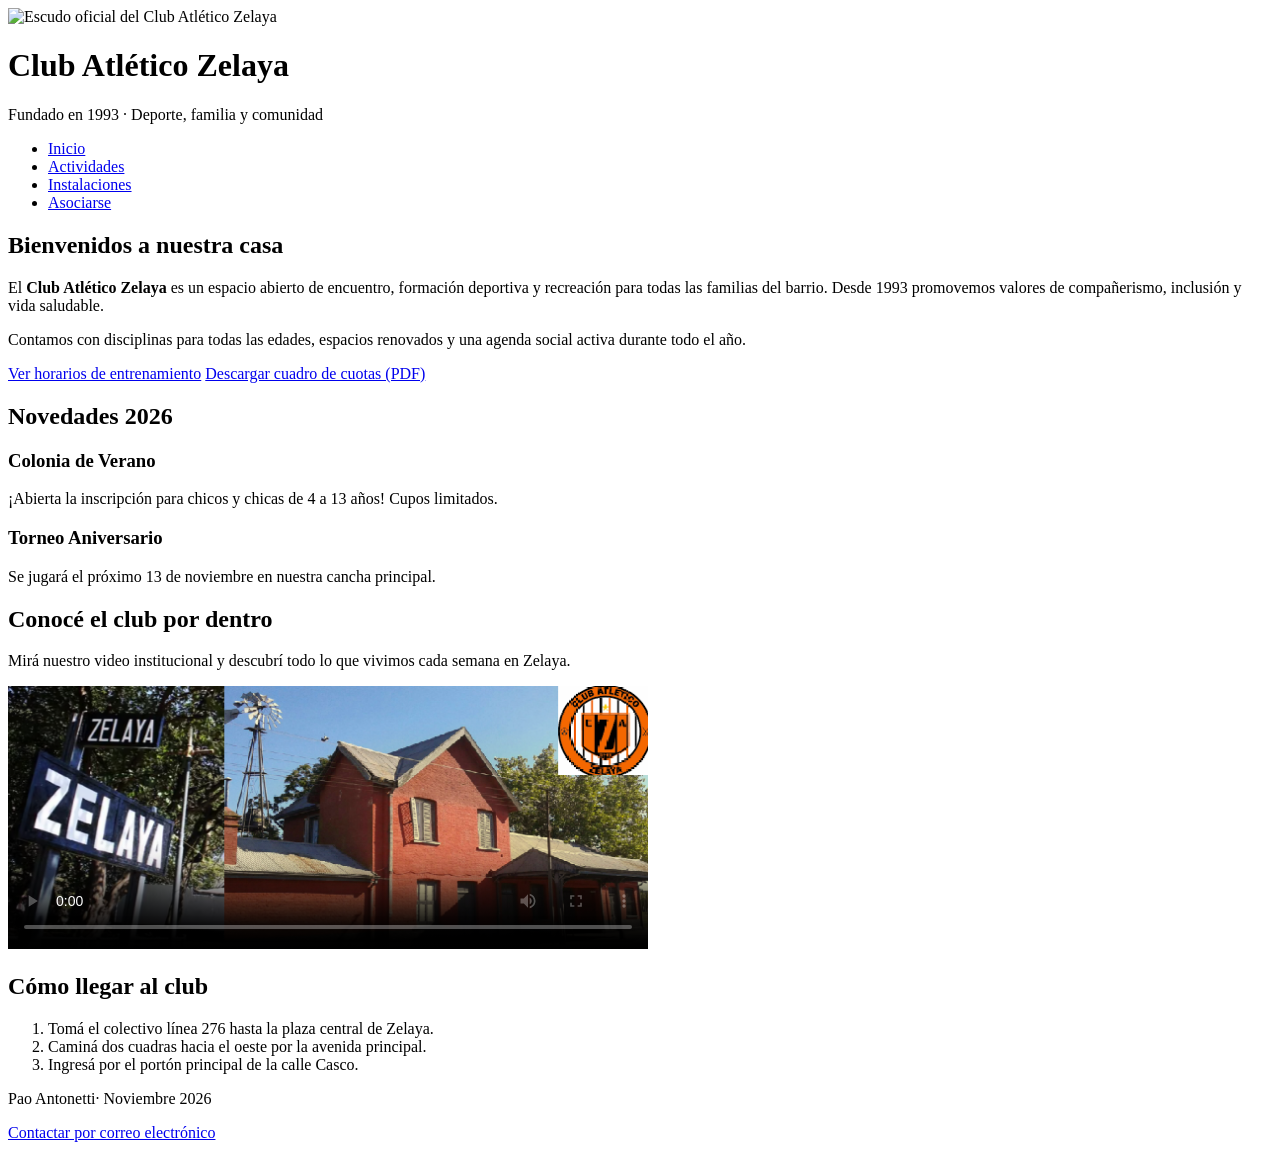
==== index.html @ 8a012a64 "Add files via upload" ====
<!DOCTYPE html>
<html lang="es">
<head>
  <meta charset="UTF-8">
  <meta name="viewport" content="width=device-width, initial-scale=1.0">
  <title>Club Atlético Zelaya | Inicio</title>
  <link rel="stylesheet" href="css/estilos.css">
</head>
<body>

  <header class="cabecera">
    <img src="img/logo.png" alt="Escudo oficial del Club Atlético Zelaya" class="logo-club">
    <div>
      <h1>Club Atlético Zelaya</h1>
      <p class="subtitulo-club">Fundado en 1993 · Deporte, familia y comunidad</p>
    </div>
  </header>

  <nav class="menu">
    <ul>
      <li><a href="index.html" class="activo">Inicio</a></li>
      <li><a href="actividades.html">Actividades</a></li>
      <li><a href="instalaciones.html">Instalaciones</a></li>
      <li><a href="asociarse.html">Asociarse</a></li>
    </ul>
  </nav>

  <main>
    <div class="contenedor-principal">
      <section id="presentacion" class="bloque-contenido">
        <h2>Bienvenidos a nuestra casa</h2>
        <p>El <strong>Club Atlético Zelaya</strong> es un espacio abierto de encuentro, formación deportiva y recreación para todas las familias del barrio. Desde <span class="destacado">1993</span> promovemos valores de compañerismo, inclusión y vida saludable.</p>
        <p>Contamos con disciplinas para todas las edades, espacios renovados y una agenda social activa durante todo el año.</p>
        
        <div class="acciones-rapidas">
          <a href="actividades.html#horarios" class="boton-principal">Ver horarios de entrenamiento</a>
          <a href="Docs/Cuadro-de-Cuotas-2026-Club-Atlético-Zelaya.pdf" target="_blank" rel="noopener" class="boton-secundario">Descargar cuadro de cuotas (PDF)</a>
        </div>
      </section>

      <aside class="panel-lateral">
        <h2>Novedades 2026</h2>
        <article class="noticia-breve">
          <h3>Colonia de Verano</h3>
          <p>¡Abierta la inscripción para chicos y chicas de 4 a 13 años! Cupos limitados.</p>
        </article>
        <article class="noticia-breve">
          <h3>Torneo Aniversario</h3>
          <p>Se jugará el próximo <span class="destacado">13 de noviembre</span> en nuestra cancha principal.</p>
        </article>
      </aside>
    </div>

    <section class="bloque-contenido">
      <h2>Conocé el club por dentro</h2>
      <p>Mirá nuestro video institucional y descubrí todo lo que vivimos cada semana en Zelaya.</p>
      
      <div class="contenedor-multimedia">
        <video src="Video/CAZ.mp4" poster="Img/portada.png" controls width="640">
        </video>
      </div>
    </section>

    <section class="bloque-contenido">
      <h2>Cómo llegar al club</h2>
      <ol class="lista-pasos">
        <li>Tomá el colectivo línea 276 hasta la plaza central de Zelaya.</li>
        <li>Caminá dos cuadras hacia el oeste por la avenida principal.</li>
        <li>Ingresá por el portón principal de la calle Casco.</li>
      </ol>
    </section>
  </main>

  <footer class="pie-pagina">
    <p>Pao Antonetti· Noviembre 2026</p>
    <p><a href="mailto:secretaria@clubzelaya.org.ar?subject=Consulta%20desde%20el%20sitio&body=Hola,%20quisiera%20recibir%20información%20sobre...">Contactar por correo electrónico</a></p>
  </footer>

</body>
</html>
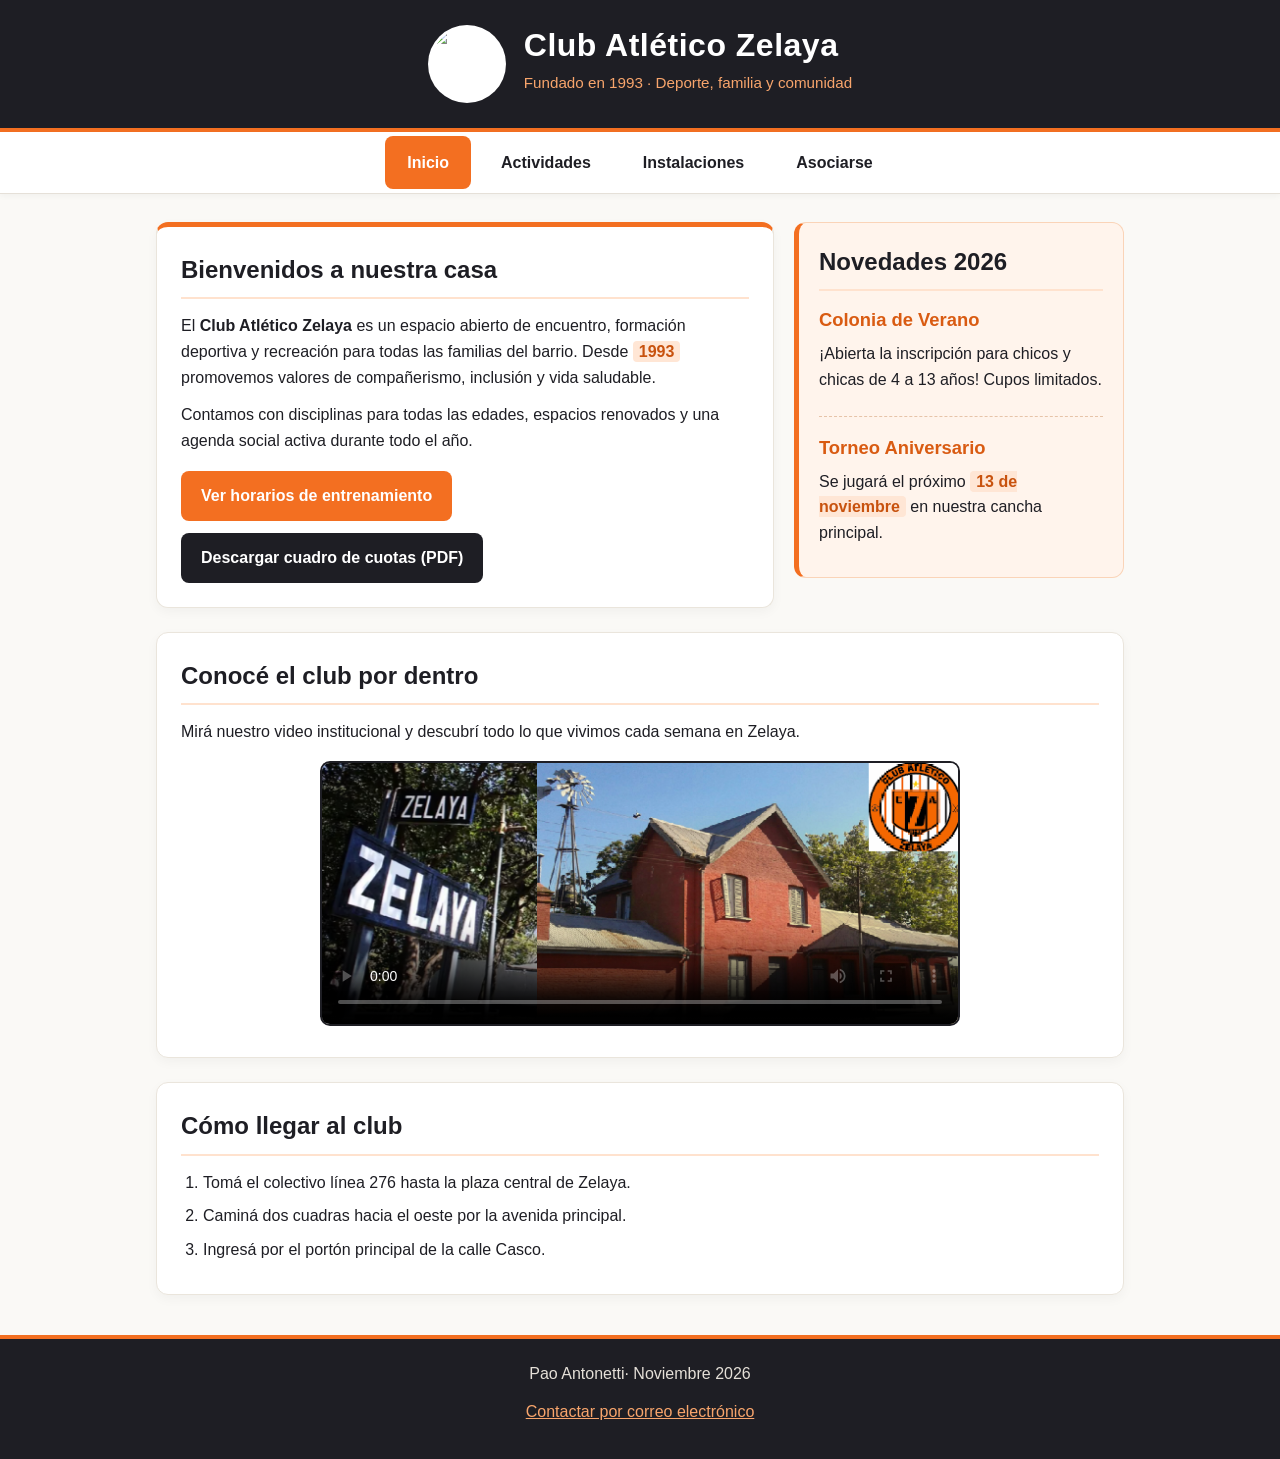
==== commit 1cd904e0: "Add files via upload" ====
--- a/index.html
+++ b/index.html
@@ -4,7 +4,7 @@
   <meta charset="UTF-8">
   <meta name="viewport" content="width=device-width, initial-scale=1.0">
   <title>Club Atlético Zelaya | Inicio</title>
-  <link rel="stylesheet" href="css/estilos.css">
+  <link rel="stylesheet" href="estilos.css">
 </head>
 <body>
 
--- a/estilos.css
+++ b/estilos.css
@@ -0,0 +1,486 @@
+/* =========================================
+   1. SELECTOR UNIVERSAL Y VARIABLES DE COLOR
+   ========================================= */
+* {
+  margin: 0;
+  padding: 0;
+  box-sizing: border-box;
+}
+
+body {
+  font-family: 'Segoe UI', Tahoma, Geneva, Verdana, sans-serif;
+  background-color: #FAF9F6; /* Blanco cálido amigable */
+  color: #1E1E24;            /* Negro carbón suave para lectura cómoda */
+  line-height: 1.6;
+}
+
+/* Imágenes fluidas para comportamiento responsive */
+img {
+  max-width: 100%;
+  height: auto;
+  display: block;
+}
+
+/* =========================================
+   2. CABECERA Y NAVEGACIÓN
+   ========================================= */
+.cabecera {
+  background-color: #1E1E24;
+  color: #FFFFFF;
+  padding: 20px 16px;
+  display: flex;
+  align-items: center;
+  justify-content: center;
+  gap: 18px;
+  border-bottom: 4px solid #F36F21; /* Naranja institucional */
+}
+
+.logo-club {
+  width: 78px;
+  height: 78px;
+  border-radius: 50%;
+  background-color: #FFFFFF;
+  padding: 3px;
+}
+
+.cabecera h1 {
+  font-size: 2rem;
+  letter-spacing: 0.5px;
+  color: #FFFFFF;
+}
+
+.subtitulo-club {
+  font-size: 0.95rem;
+  color: #F8A56C;
+}
+
+.menu {
+  background-color: #FFFFFF;
+  border-bottom: 1px solid #E5E0D8;
+  box-shadow: 0 2px 6px rgba(0, 0, 0, 0.04);
+}
+
+.menu ul {
+  list-style: none;
+  display: flex;
+  justify-content: center;
+  gap: 8px;
+}
+
+.menu a {
+  display: block;
+  padding: 14px 22px;
+  text-decoration: none;
+  font-weight: 600;
+  border-radius: 8px;
+  margin: 4px 0;
+}
+
+/* Pseudo-clases de enlace en orden LoVe HAte */
+a:link {
+  color: #1E1E24;
+}
+
+a:visited {
+  color: #3A3A44;
+}
+
+a:hover {
+  color: #F36F21;
+  text-decoration: underline;
+}
+
+a:active {
+  color: #C8520E;
+}
+
+/* Estilo específico para los enlaces del menú */
+.menu a:link,
+.menu a:visited {
+  color: #1E1E24;
+}
+
+.menu a:hover {
+  background-color: #FFF2E8;
+  color: #F36F21;
+  text-decoration: none;
+}
+
+.menu a.activo {
+  background-color: #F36F21;
+  color: #FFFFFF;
+}
+
+/* =========================================
+   3. CONTENIDO PRINCIPAL Y BLOQUES
+   ========================================= */
+main {
+  max-width: 1000px;
+  margin: 28px auto;
+  padding: 0 16px;
+}
+
+.contenedor-principal {
+  display: flex;
+  gap: 20px;
+  align-items: flex-start;
+  margin-bottom: 24px;
+}
+
+.contenedor-principal .bloque-contenido {
+  flex: 2;
+  margin-bottom: 0;
+}
+
+.panel-lateral {
+  flex: 1;
+  background-color: #FFF4EC;
+  border: 1px solid #FAD4B8;
+  border-left: 5px solid #F36F21;
+  border-radius: 12px;
+  padding: 20px;
+}
+
+.bloque-contenido {
+  background-color: #FFFFFF;
+  border: 1px solid #EAE5DC;
+  border-radius: 12px;
+  padding: 24px;
+  margin-bottom: 24px;
+  box-shadow: 0 4px 12px rgba(30, 30, 36, 0.04);
+}
+
+#presentacion {
+  border-top: 5px solid #F36F21;
+}
+
+h2 {
+  color: #1E1E24;
+  font-size: 1.5rem;
+  margin-bottom: 14px;
+  padding-bottom: 8px;
+  border-bottom: 2px solid #FFE2CE;
+}
+
+h3 {
+  color: #D95B12;
+  font-size: 1.15rem;
+  margin-bottom: 6px;
+}
+
+p {
+  margin-bottom: 12px;
+}
+
+.destacado {
+  background-color: #FFE6D5;
+  color: #C8520E;
+  font-weight: 700;
+  padding: 2px 6px;
+  border-radius: 4px;
+}
+
+.noticia-breve {
+  margin-bottom: 16px;
+  padding-bottom: 12px;
+  border-bottom: 1px dashed #E6C3A8;
+}
+
+.noticia-breve:last-child {
+  margin-bottom: 0;
+  padding-bottom: 0;
+  border-bottom: none;
+}
+
+/* =========================================
+   4. BOTONES, LISTAS Y MULTIMEDIA
+   ========================================= */
+.acciones-rapidas {
+  display: flex;
+  flex-wrap: wrap;
+  gap: 12px;
+  margin-top: 18px;
+}
+
+.boton-principal,
+.boton-secundario {
+  display: inline-block;
+  padding: 12px 20px;
+  border-radius: 8px;
+  font-weight: 600;
+  text-decoration: none;
+  cursor: pointer;
+  border: none;
+  font-size: 1rem;
+}
+
+.boton-principal:link,
+.boton-principal:visited,
+button.boton-principal {
+  background-color: #F36F21;
+  color: #FFFFFF;
+}
+
+.boton-principal:hover,
+button.boton-principal:hover {
+  background-color: #D95B12;
+  color: #FFFFFF;
+  text-decoration: none;
+}
+
+.boton-secundario:link,
+.boton-secundario:visited {
+  background-color: #1E1E24;
+  color: #FFFFFF;
+}
+
+.boton-secundario:hover {
+  background-color: #34343E;
+  color: #FFFFFF;
+  text-decoration: none;
+}
+
+.contenedor-multimedia {
+  margin-top: 16px;
+  text-align: center;
+}
+
+video {
+  max-width: 100%;
+  height: auto;
+  border-radius: 10px;
+  border: 2px solid #1E1E24;
+}
+
+.lista-pasos,
+.lista-servicios {
+  padding-left: 22px;
+}
+
+.lista-pasos li,
+.lista-servicios li {
+  margin-bottom: 8px;
+}
+
+/* =========================================
+   5. GALERÍA DE TARJETAS Y TABLAS
+   ========================================= */
+.galeria {
+  display: flex;
+  flex-wrap: wrap;
+  gap: 18px;
+  margin-top: 16px;
+}
+
+.tarjeta {
+  width: 31.3%;
+  background-color: #FAF9F6;
+  border: 1px solid #E5DFD5;
+  border-radius: 10px;
+  padding: 14px;
+}
+
+.tarjeta img {
+  border-radius: 8px;
+  margin-bottom: 10px;
+  width: 100%;
+  height: 180px;
+  object-fit: cover;
+}
+
+figcaption {
+  font-size: 0.92rem;
+  color: #4A4A55;
+}
+
+table {
+  border-collapse: collapse;
+  width: 100%;
+  margin-top: 16px;
+  background-color: #FFFFFF;
+}
+
+caption {
+  font-weight: 700;
+  margin-bottom: 10px;
+  color: #1E1E24;
+  text-align: left;
+}
+
+th,
+td {
+  border: 1px solid #DFD7C8;
+  padding: 12px;
+  text-align: left;
+}
+
+th {
+  background-color: #1E1E24;
+  color: #FFFFFF;
+}
+
+tr:nth-child(even) {
+  background-color: #FFF9F4;
+}
+
+/* =========================================
+   6. FORMULARIO DE SOCIO
+   ========================================= */
+.formulario-socio {
+  margin-top: 18px;
+}
+
+.campo-formulario {
+  margin-bottom: 16px;
+}
+
+.fila-campos {
+  display: flex;
+  gap: 16px;
+}
+
+.fila-campos .campo-formulario {
+  flex: 1;
+}
+
+label {
+  display: block;
+  font-weight: 600;
+  margin-bottom: 6px;
+  color: #1E1E24;
+}
+
+input[type="text"],
+input[type="number"],
+input[type="email"],
+input[type="tel"],
+input[type="date"],
+select,
+textarea {
+  width: 100%;
+  padding: 10px 12px;
+  border: 1px solid #CFC8BC;
+  border-radius: 8px;
+  font-family: inherit;
+  font-size: 1rem;
+  background-color: #FAF9F6;
+}
+
+input:focus,
+select:focus,
+textarea:focus {
+  outline: none;
+  border-color: #F36F21;
+  background-color: #FFFFFF;
+}
+
+.titulo-grupo {
+  font-weight: 600;
+  margin-bottom: 6px;
+}
+
+.opciones-linea {
+  display: flex;
+  align-items: center;
+  gap: 12px;
+}
+
+.opciones-linea label {
+  display: inline;
+  font-weight: 400;
+  margin-bottom: 0;
+  margin-right: 12px;
+}
+
+.campo-checkbox {
+  display: flex;
+  align-items: center;
+  gap: 8px;
+  margin-bottom: 20px;
+}
+
+.campo-checkbox label {
+  margin-bottom: 0;
+  font-weight: 400;
+}
+
+/* =========================================
+   7. PIE DE PÁGINA
+   ========================================= */
+.pie-pagina {
+  background-color: #1E1E24;
+  color: #E5E0D8;
+  text-align: center;
+  padding: 22px 16px;
+  margin-top: 40px;
+  border-top: 4px solid #F36F21;
+}
+
+.pie-pagina a:link,
+.pie-pagina a:visited {
+  color: #F8A56C;
+}
+
+.pie-pagina a:hover {
+  color: #FFFFFF;
+}
+
+/* =========================================
+   8. MEDIA QUERIES (SIEMPRE AL FINAL DEL CSS)
+   ========================================= */
+
+/* Tablets y pantallas medianas (hasta 768px) */
+@media (max-width: 768px) {
+  .contenedor-principal {
+    flex-direction: column;
+  }
+
+  .panel-lateral {
+    width: 100%;
+  }
+
+  .tarjeta {
+    width: 48%;
+  }
+
+  .fila-campos {
+    flex-direction: column;
+    gap: 0;
+  }
+}
+
+/* Celulares (hasta 480px) */
+@media (max-width: 480px) {
+  .cabecera {
+    flex-direction: column;
+    text-align: center;
+  }
+
+  .cabecera h1 {
+    font-size: 1.5rem;
+  }
+
+  .menu ul {
+    flex-direction: column;
+    padding: 8px;
+  }
+
+  .menu a {
+    text-align: center;
+    padding: 12px;
+  }
+
+  .tarjeta {
+    width: 100%;
+  }
+
+  table {
+    font-size: 0.85rem;
+  }
+
+  th,
+  td {
+    padding: 8px 6px;
+  }
+}
+
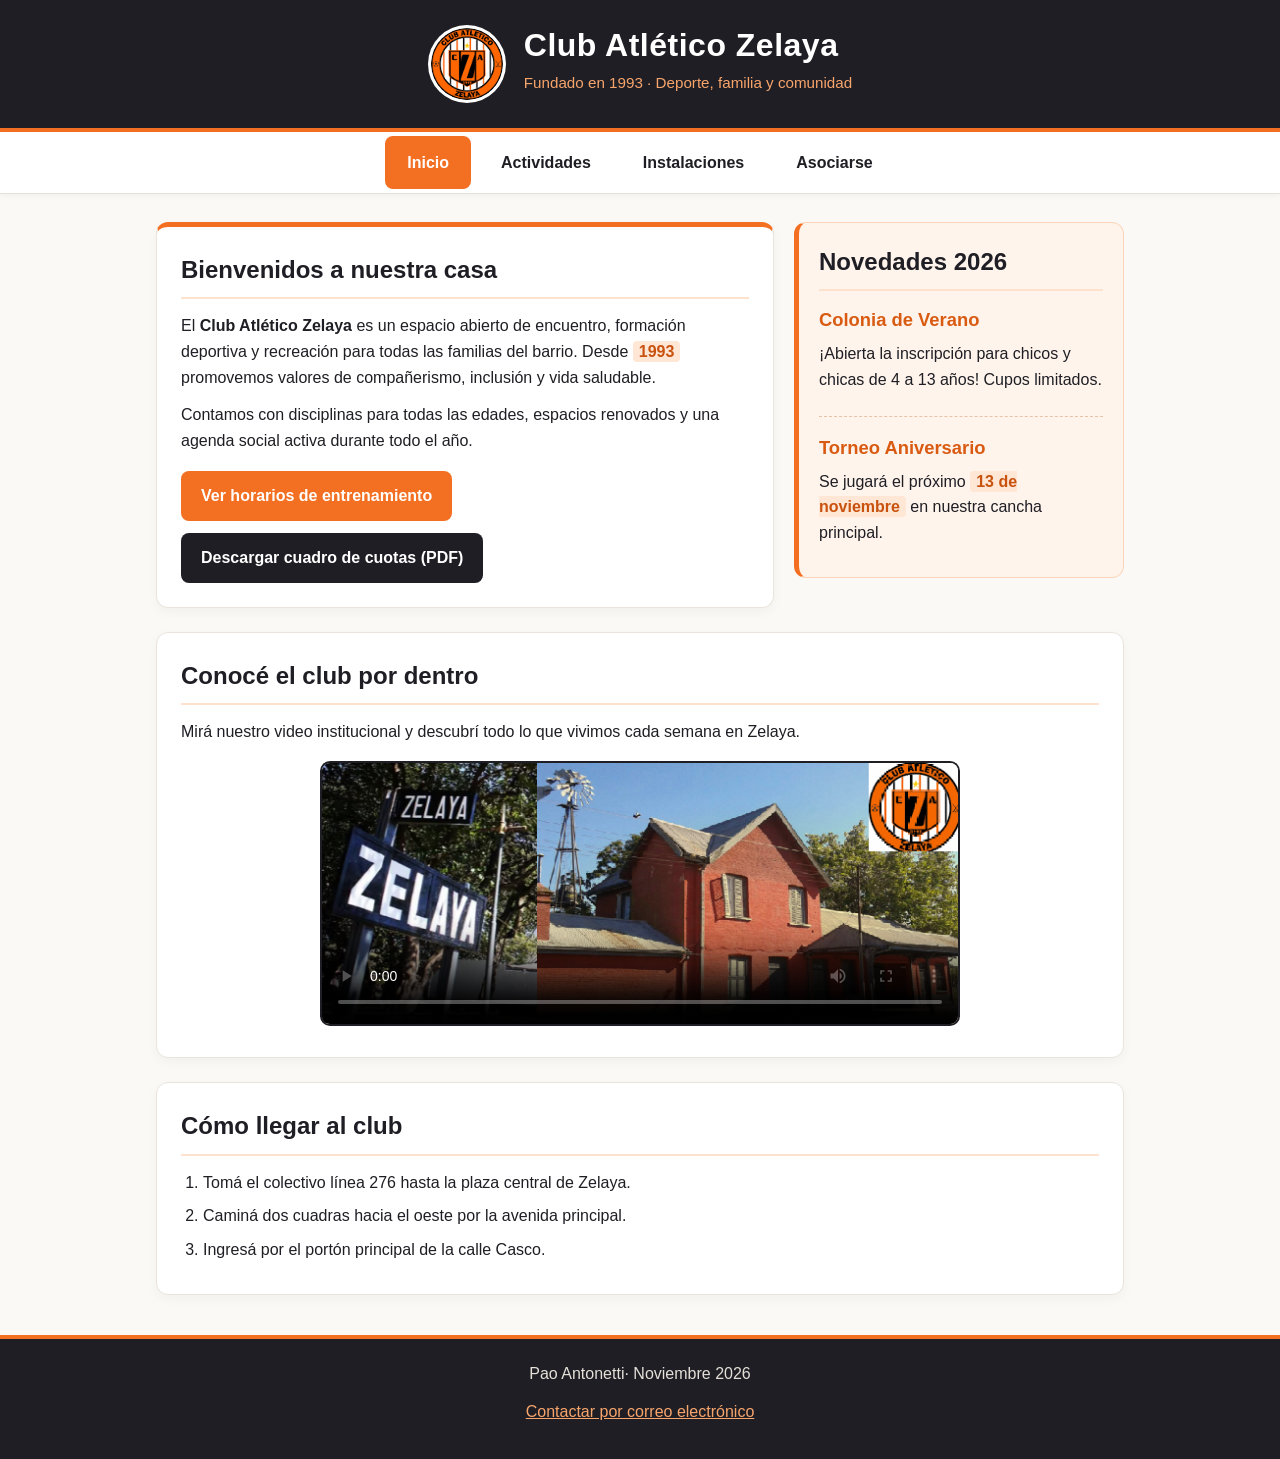
==== commit f7c60db9: "Fix HTML structure and update logo image path" ====
--- a/index.html
+++ b/index.html
@@ -9,7 +9,7 @@
 <body>
 
   <header class="cabecera">
-    <img src="img/logo.png" alt="Escudo oficial del Club Atlético Zelaya" class="logo-club">
+    <img src="Img/Logo.png" alt="Escudo oficial del Club Atlético Zelaya" class="logo-club">
     <div>
       <h1>Club Atlético Zelaya</h1>
       <p class="subtitulo-club">Fundado en 1993 · Deporte, familia y comunidad</p>
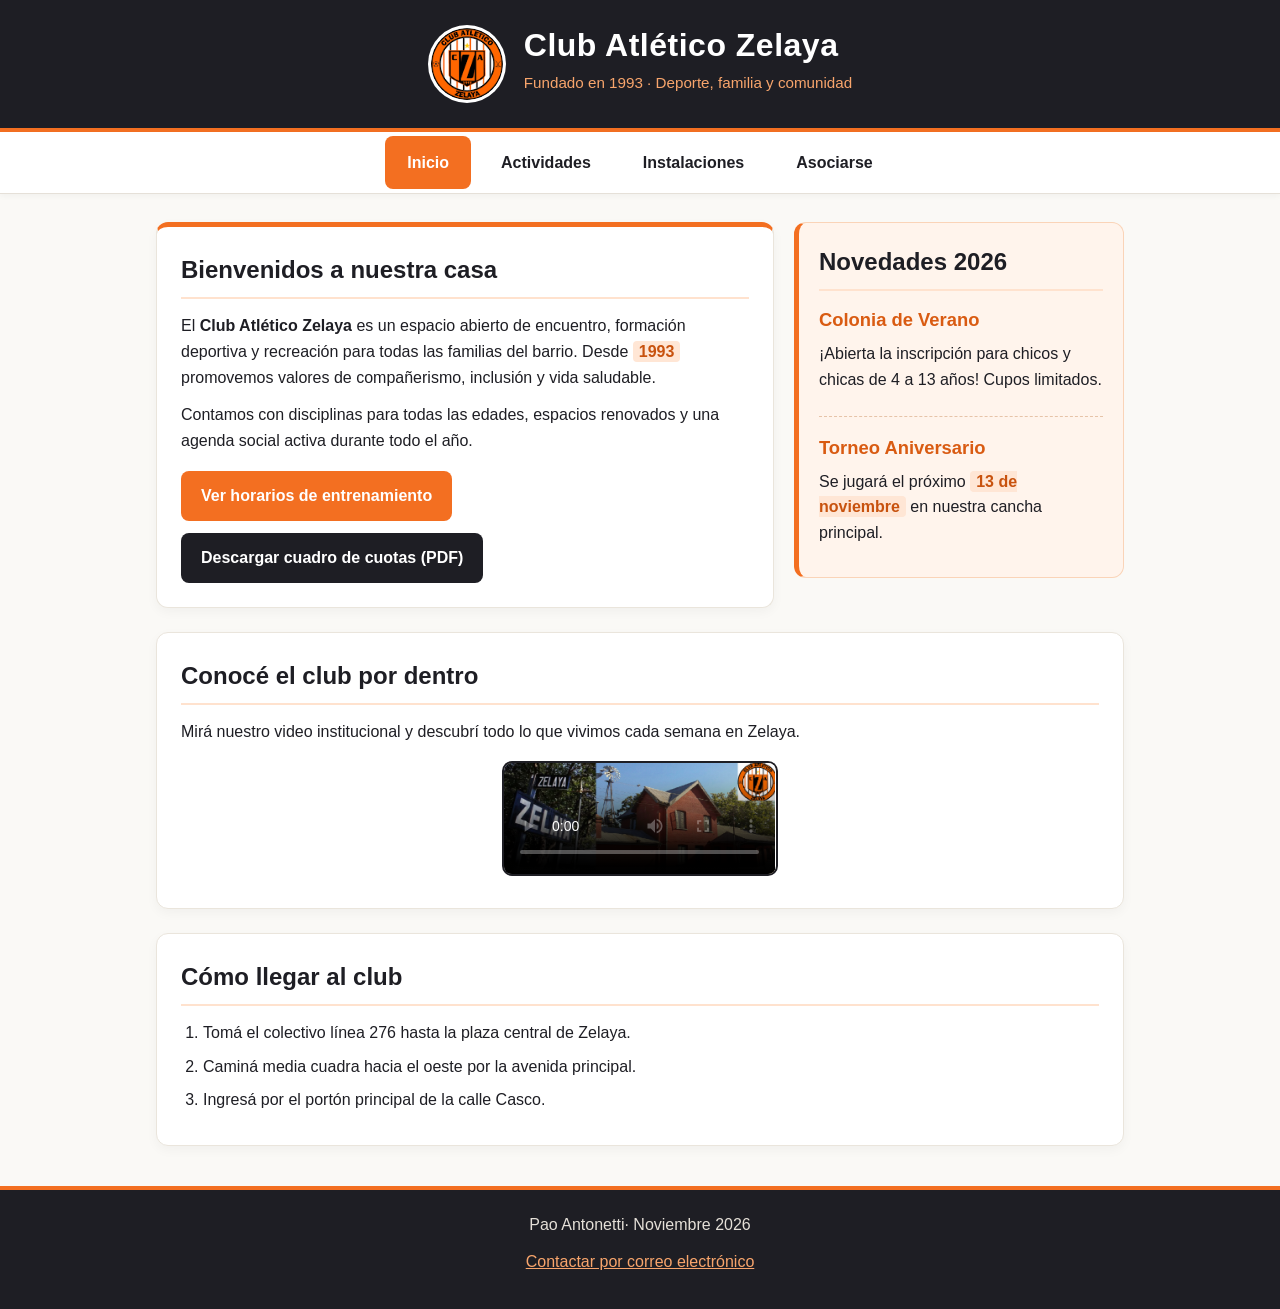
==== commit 43494197: "Fix HTML encoding issues in index.html" ====
--- a/index.html
+++ b/index.html
@@ -65,7 +65,7 @@
       <h2>Cómo llegar al club</h2>
       <ol class="lista-pasos">
         <li>Tomá el colectivo línea 276 hasta la plaza central de Zelaya.</li>
-        <li>Caminá dos cuadras hacia el oeste por la avenida principal.</li>
+        <li>Caminá media cuadra hacia el oeste por la avenida principal.</li>
         <li>Ingresá por el portón principal de la calle Casco.</li>
       </ol>
     </section>
--- a/estilos.css
+++ b/estilos.css
@@ -246,7 +246,7 @@
 }
 
 video {
-  max-width: 100%;
+  max-width: 30%;
   height: auto;
   border-radius: 10px;
   border: 2px solid #1E1E24;
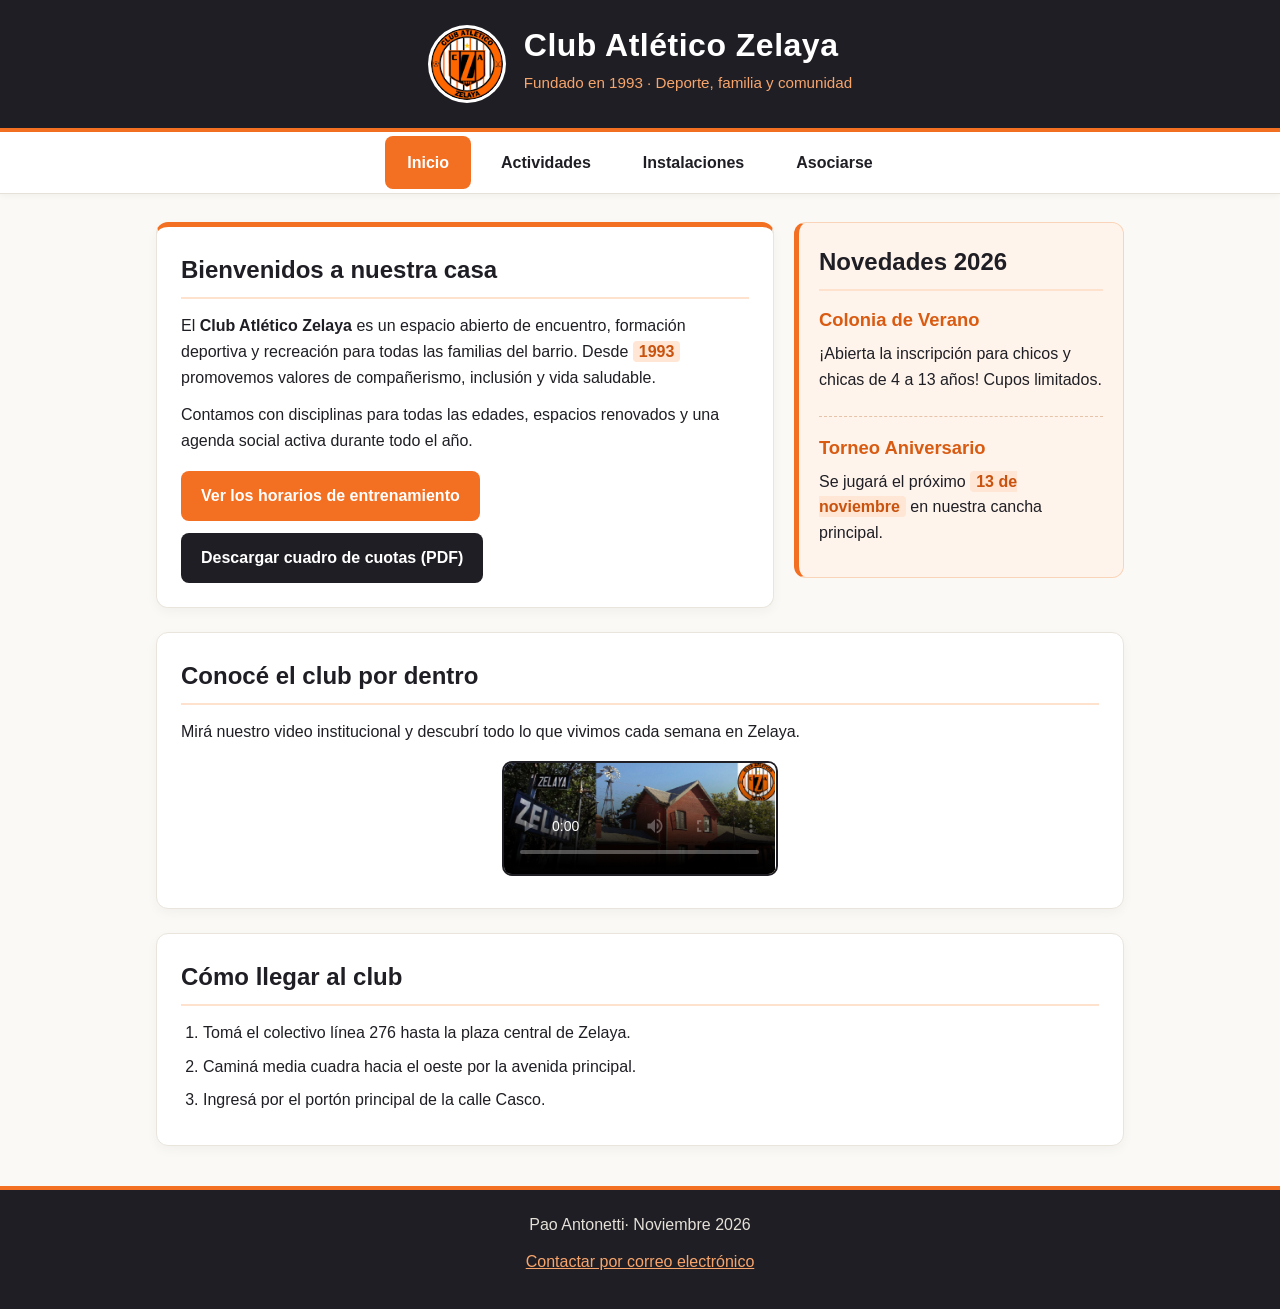
==== commit c3a87103: "Fix HTML entity encoding in index.html" ====
--- a/index.html
+++ b/index.html
@@ -33,7 +33,7 @@
         <p>Contamos con disciplinas para todas las edades, espacios renovados y una agenda social activa durante todo el año.</p>
         
         <div class="acciones-rapidas">
-          <a href="actividades.html#horarios" class="boton-principal">Ver horarios de entrenamiento</a>
+          <a href="actividades.html#horarios" class="boton-principal">Ver los horarios de entrenamiento</a>
           <a href="Docs/Cuadro-de-Cuotas-2026-Club-Atlético-Zelaya.pdf" target="_blank" rel="noopener" class="boton-secundario">Descargar cuadro de cuotas (PDF)</a>
         </div>
       </section>
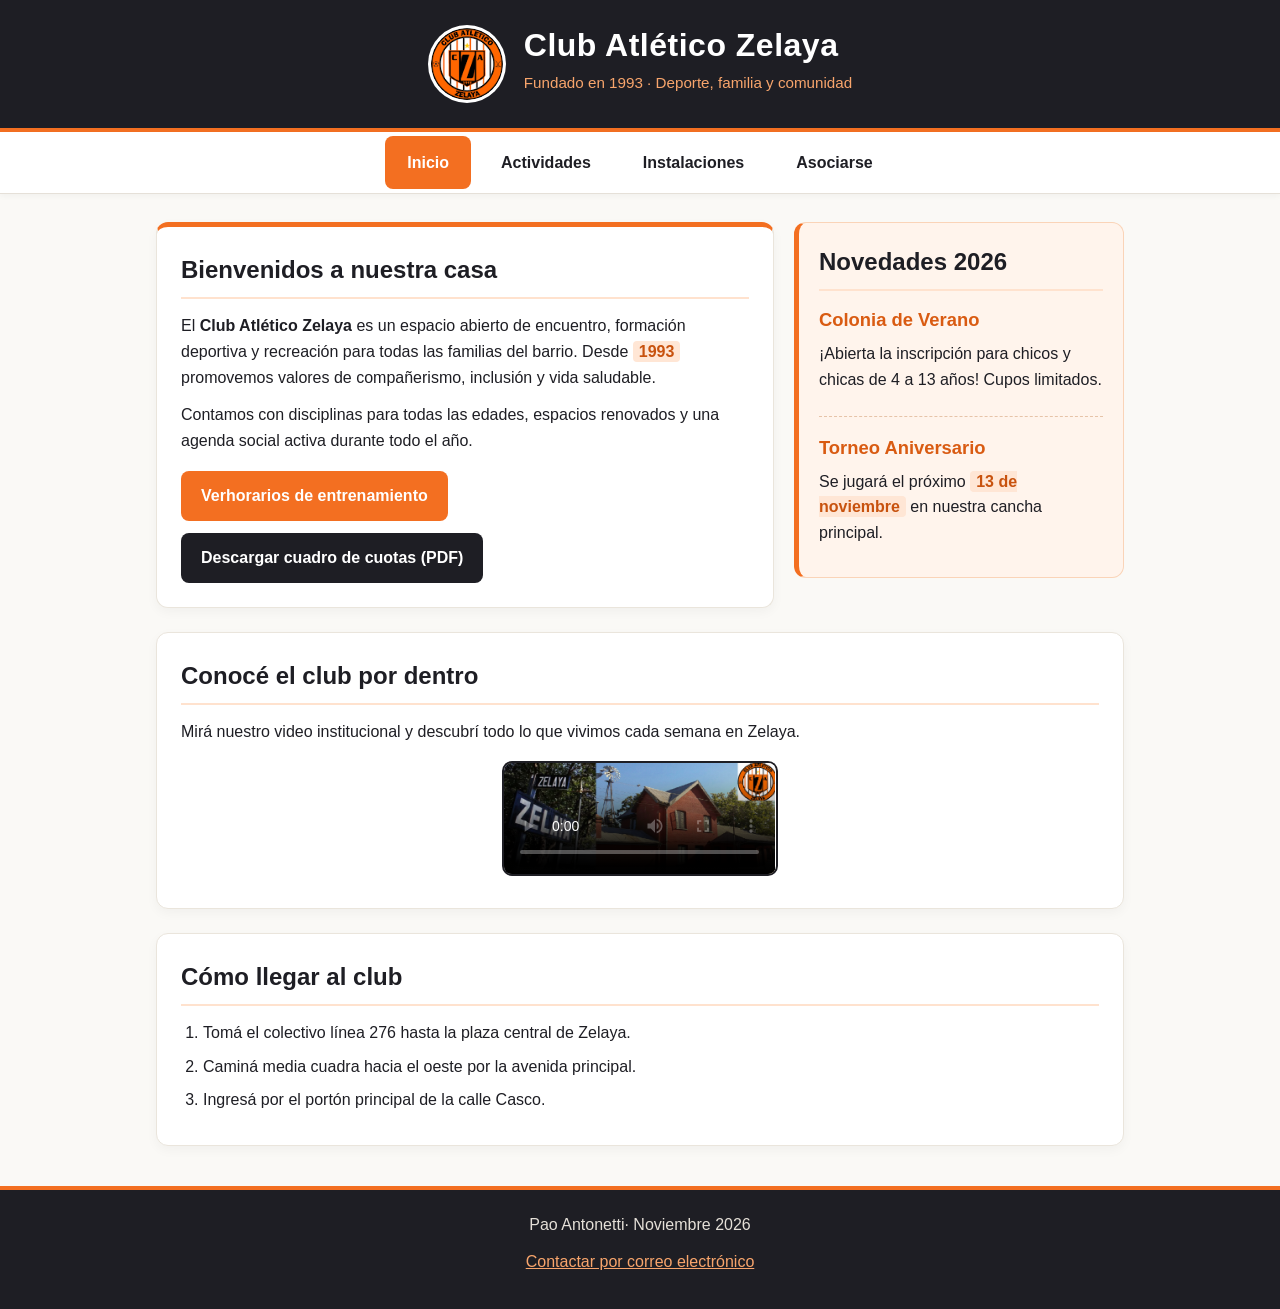
==== commit 3f90ec52: "Fix HTML formatting and structure" ====
--- a/index.html
+++ b/index.html
@@ -33,7 +33,7 @@
         <p>Contamos con disciplinas para todas las edades, espacios renovados y una agenda social activa durante todo el año.</p>
         
         <div class="acciones-rapidas">
-          <a href="actividades.html#horarios" class="boton-principal">Ver los horarios de entrenamiento</a>
+          <a href="actividades.html#horarios" class="boton-principal">Verhorarios de entrenamiento</a>
           <a href="Docs/Cuadro-de-Cuotas-2026-Club-Atlético-Zelaya.pdf" target="_blank" rel="noopener" class="boton-secundario">Descargar cuadro de cuotas (PDF)</a>
         </div>
       </section>
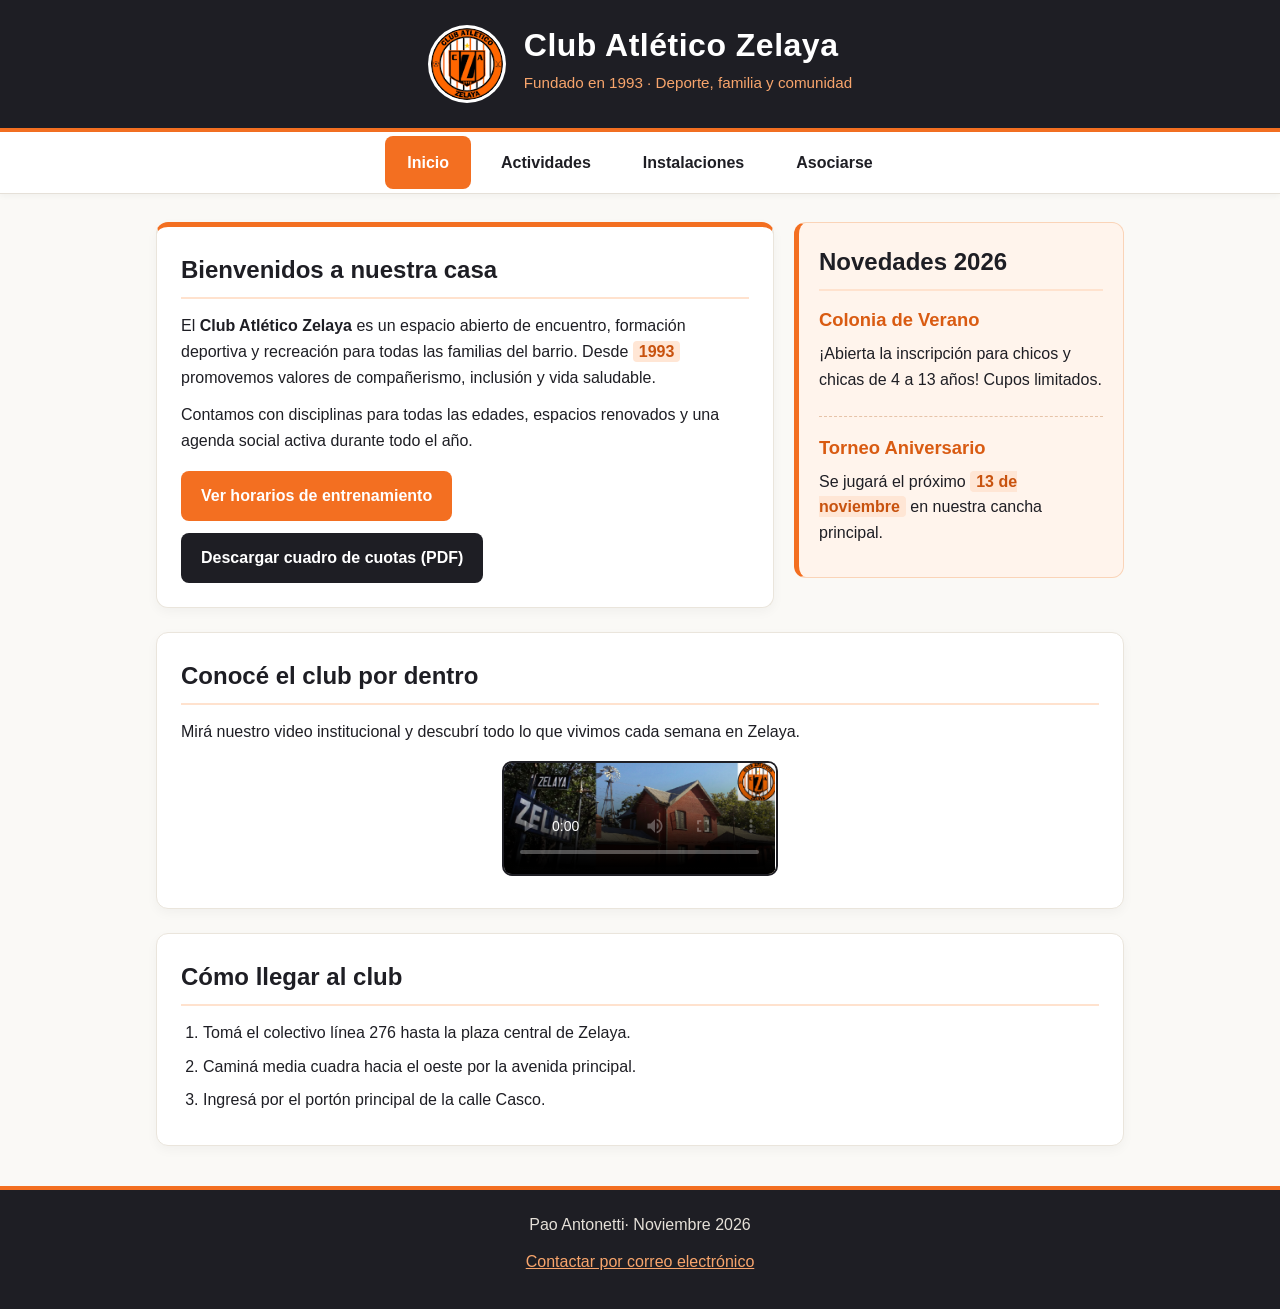
==== commit e816483d: "Fix HTML encoding issues in index.html" ====
--- a/index.html
+++ b/index.html
@@ -33,7 +33,7 @@
         <p>Contamos con disciplinas para todas las edades, espacios renovados y una agenda social activa durante todo el año.</p>
         
         <div class="acciones-rapidas">
-          <a href="actividades.html#horarios" class="boton-principal">Verhorarios de entrenamiento</a>
+          <a href="actividades.html#horarios" class="boton-principal">Ver horarios de entrenamiento</a>
           <a href="Docs/Cuadro-de-Cuotas-2026-Club-Atlético-Zelaya.pdf" target="_blank" rel="noopener" class="boton-secundario">Descargar cuadro de cuotas (PDF)</a>
         </div>
       </section>
